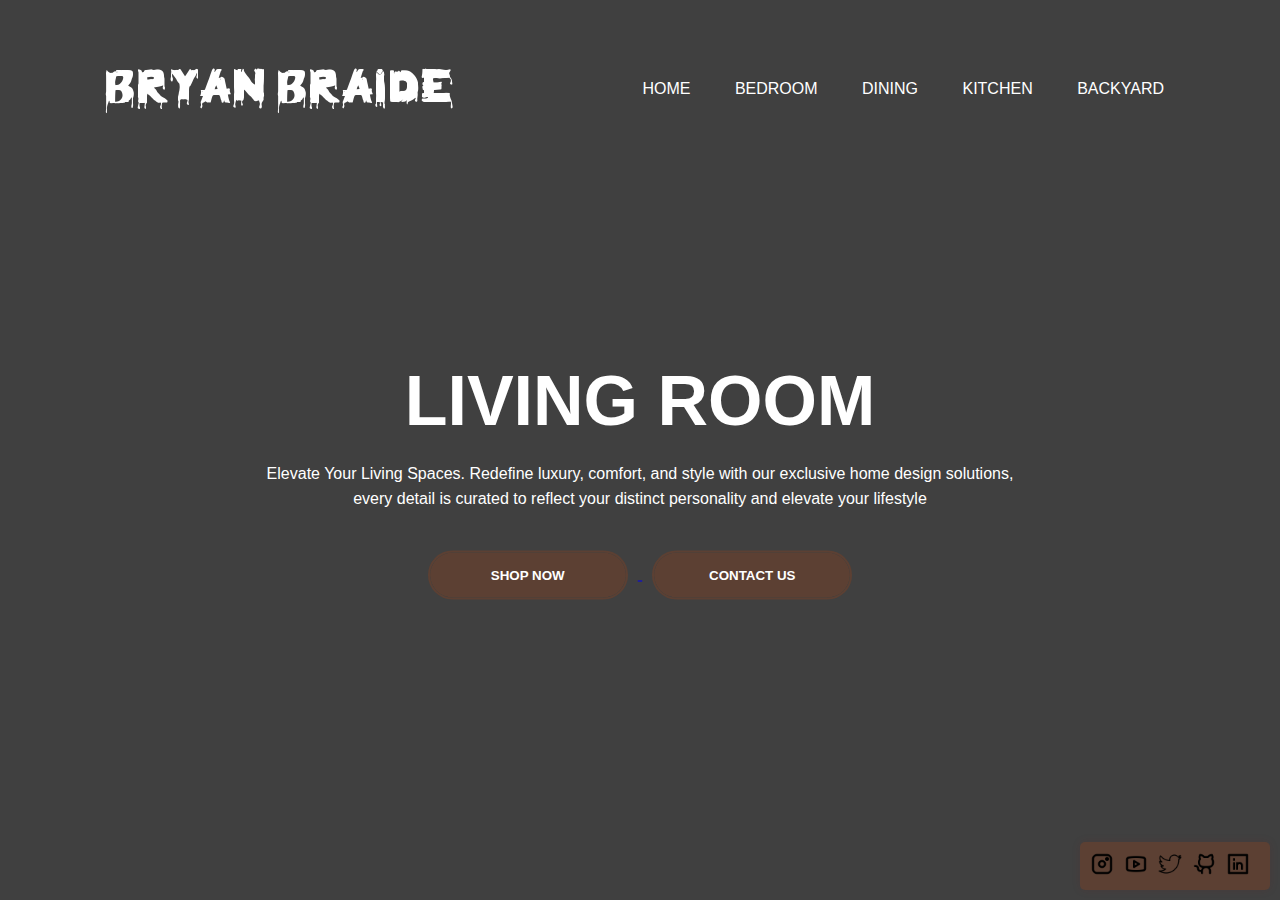
==== index.html @ dc84935e "first commit" ====
<!DOCTYPE html>
<html lang="en">
<head>
  <meta charset="UTF-8">
  <meta name="viewport" content="width=device-width, initial-scale=1.0">
  <title>Home Design</title>
  <link rel="icon" type="image/x-icon" href="/img/HOME.png">
  <link rel="stylesheet" href="style.css">
</head>
<body class="scroll-contiainer">
  <section> 
    <div class="banner">
    <div class="navbar">
      <img src="img/logo1.png" class="logo1">
      <ul>
        <li><a href="index.html">Home</a></li>
        <li><a href="bedroom.html">Bedroom</a></li>
        <li><a href="dining.html">Dining</a></li>
        <li><a href="kitchen.html">Kitchen</a></li>
        <li><a href="backyard.html">Backyard</a></li>
      </ul>
    </div>
    <div class="content">
      <h1>LIVING ROOM</h1>
      <P>Elevate Your Living Spaces. Redefine luxury, comfort, and style with our exclusive home design solutions,<br> every detail is curated to reflect your distinct personality and elevate your lifestyle</P>
      <a href="STORES/HomeStore.html">
        <button type="button"><span></span>SHOP NOW</button>
      </a>
      <a href="STORES/Contactus.html">
        <button type="button"><span></span> CONTACT US</button>
        
      </a>
    </div>
    <div class="social-icons">
      <a href="https://www.instagram.com/bryanbraide_/" target="_blank"><img src="img/instagram.png" alt="instagram"></a>
      <a href="https://youtube.com/@BryanBraide?si=dsWU5zl0NnAitpJb" target="_blank"><img src="img/youtube.png" alt="youtube"></a>
      <a href="https://twitter.com/BryanBraide_" target="_blank"><img src="img/twitter (2).png" alt="twitter"></a>
      <a href="https://github.com/Koribraide/Koribraide" target="_blank"><img src="img/github.png" alt="github"></a>
      <a href="https://www.linkedin.com/in/bryan-braide-1b7565274" target="_blank"><img src="img/linkedin.png" alt="linkedin"></a>
    </div>
  </div>
  </section>
  <script src="Store.js"></script>
</body>
</html>
---- style.css ----
*{
  margin: 0;
  padding: 0;
  font-family: sans-serif;
}

.banner{
  width: 100%;
  height: 100vh;
  background: linear-gradient(rgba(0, 0, 0, 0.75), rgba(0, 0, 0, 0.75)), url("Homes/livingroom.jpg");
  background-size: cover;
  background-position: center; 
}
.navbar{
  width: 85%;
  margin: auto;
  padding: 35px 0;
  display: flex;
  align-items: center;
  justify-content: space-between;
}
.logo{
  width: 120px;
  cursor: pointer;
}
.navbar ul li{
  list-style: none;
  display: inline-block;
  margin: 0 20px;
  position: relative;
}
.navbar ul li a{
  text-decoration: none;
  color: #fff;
  text-transform: uppercase;
}
.navbar ul li::after{
  content: '';
  height: 3px;
  width: 0;
  background: #5c4033;
  position: absolute;
  left: 0;
  bottom: -10px;
  transition: 0.5s;
}
.navbar ul li:hover::after{
  width: 100%;
}
.content{
  width: 100%;
  position: absolute;
  top: 50%;
  left: 50%;
  transform: translate(-50%, -50%);
  text-align: center;
  color: #fff;
}
.content h1{
  font-size: 70px;
  margin-top: 80px;
}
.content p{
  margin: 20px auto;
  font-weight: 100;
  line-height: 25px;
}    
button{
  width: 200px;
  padding: 15px 0;
  text-align: center;
  margin: 20px 10px;
  border-radius: 25px;
  font-weight: bold;
  border: 2px solid #5c4033;
  background: transparent;
  color: #fff;
  cursor: pointer;
  position: relative;
  overflow: hidden;
}
span{
  background: #5c4033;
  height: 100%;
  width: 100%;
  border-radius: 25px;
  position: absolute;
  left: 0;
  bottom: 0;
  z-index: -1;
  transition: 0.5s;
}
button:hover span {
  width: 0;
}
button:hover {
  border: none;
}
.social-icons {
  position: fixed;
  bottom: 10px;
  right: 10px;
  display: flex;
  justify-content: space-around;
  align-items: center;
  background-color: #5c4033;
  padding: 10px;
  border-radius: 5px;
  box-shadow: 0 0 10px rgba(139, 20, 20, 0.1);
}
.social-icons img {
  width: 24px;
  height: 24px;
  margin-right: 10px;
}
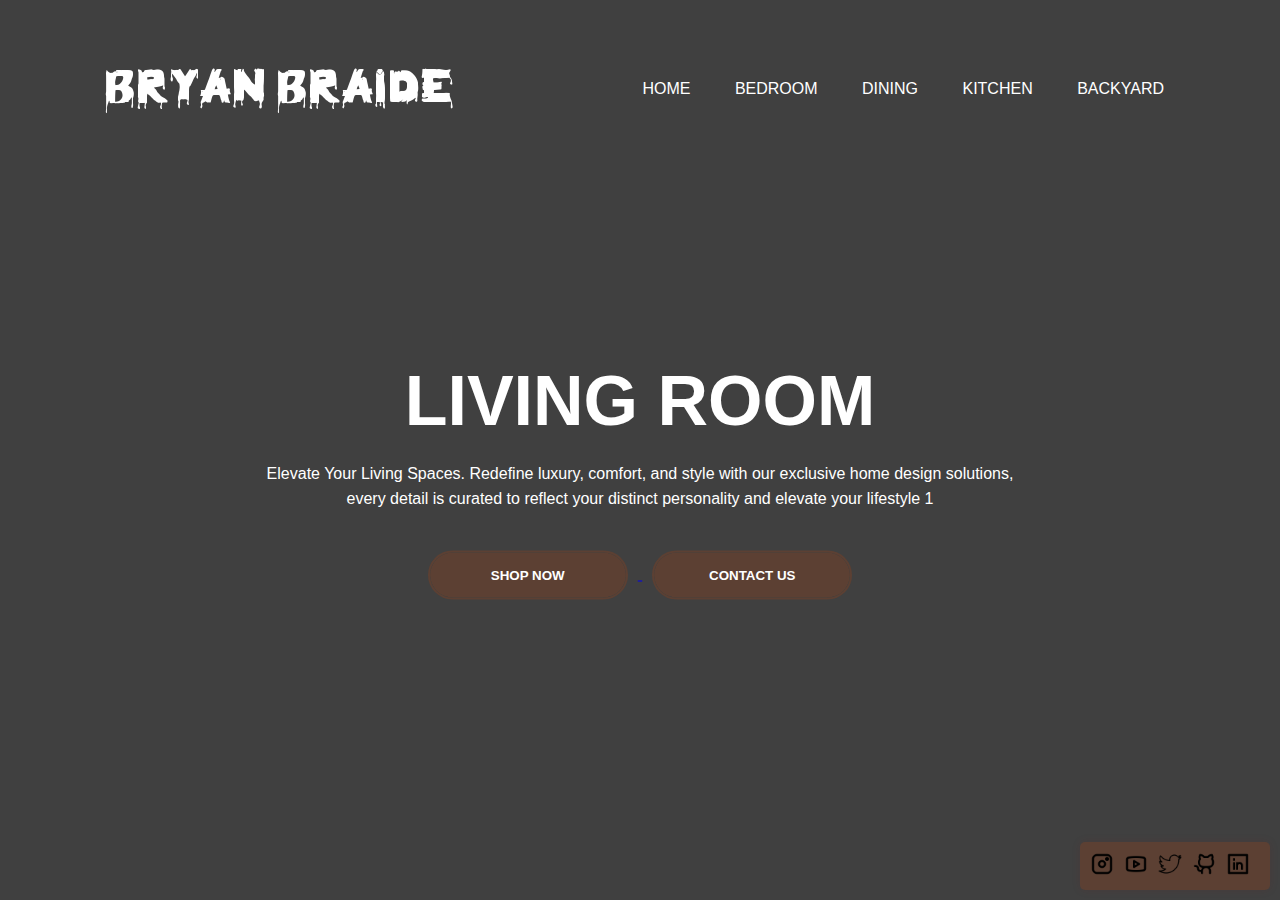
==== commit 979d3778: "update" ====
--- a/index.html
+++ b/index.html
@@ -7,11 +7,11 @@
   <link rel="icon" type="image/x-icon" href="/img/HOME.png">
   <link rel="stylesheet" href="style.css">
 </head>
-<body class="scroll-contiainer">
-  <section> 
+<body class="scroll-container">
+  <section>
     <div class="banner">
     <div class="navbar">
-      <img src="img/logo1.png" class="logo1">
+      <img src="/img/logo1.png" class="logo1" alt="home logo">
       <ul>
         <li><a href="index.html">Home</a></li>
         <li><a href="bedroom.html">Bedroom</a></li>
@@ -22,17 +22,16 @@
     </div>
     <div class="content">
       <h1>LIVING ROOM</h1>
-      <P>Elevate Your Living Spaces. Redefine luxury, comfort, and style with our exclusive home design solutions,<br> every detail is curated to reflect your distinct personality and elevate your lifestyle</P>
+      <P>Elevate Your Living Spaces. Redefine luxury, comfort, and style with our exclusive home design solutions,<br> every detail is curated to reflect your distinct personality and elevate your lifestyle 1</P>
       <a href="STORES/HomeStore.html">
         <button type="button"><span></span>SHOP NOW</button>
       </a>
       <a href="STORES/Contactus.html">
         <button type="button"><span></span> CONTACT US</button>
-        
       </a>
     </div>
     <div class="social-icons">
-      <a href="https://www.instagram.com/bryanbraide_/" target="_blank"><img src="img/instagram.png" alt="instagram"></a>
+      <a href="https://www.instagram.com/bryanbraide_/" target="_blank"><img src="img/instagram.png" style="max-width:100%;height:auto;" alt="instagram"></a>
       <a href="https://youtube.com/@BryanBraide?si=dsWU5zl0NnAitpJb" target="_blank"><img src="img/youtube.png" alt="youtube"></a>
       <a href="https://twitter.com/BryanBraide_" target="_blank"><img src="img/twitter (2).png" alt="twitter"></a>
       <a href="https://github.com/Koribraide/Koribraide" target="_blank"><img src="img/github.png" alt="github"></a>
@@ -42,4 +41,4 @@
   </section>
   <script src="Store.js"></script>
 </body>
-</html>+</html>
--- a/style.css
+++ b/style.css
@@ -112,5 +112,6 @@
   width: 24px;
   height: 24px;
   margin-right: 10px;
+  height: auto;
 }
  